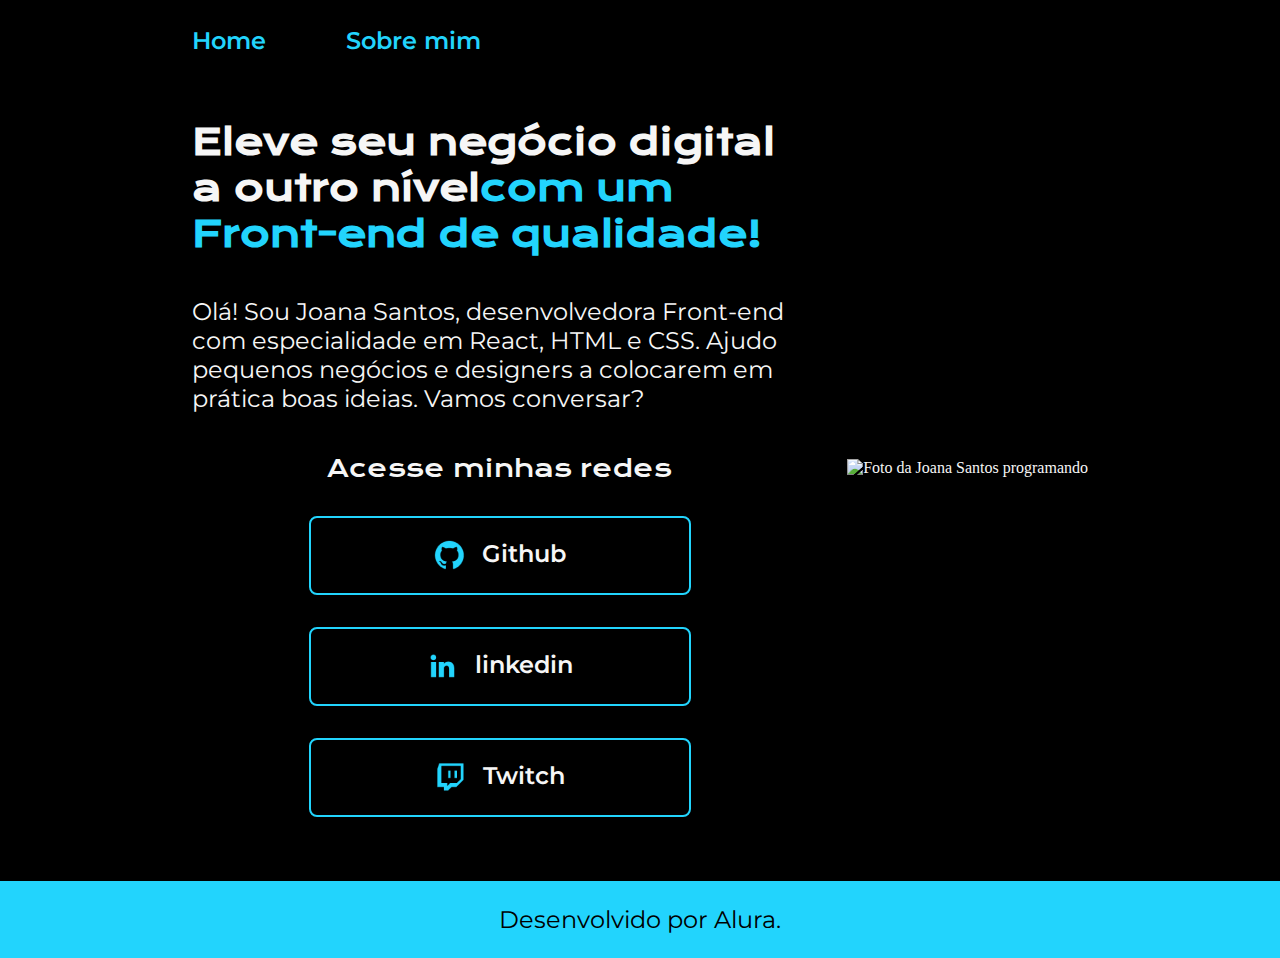
==== index.html @ 0e09a1f7 "primeiro commit" ====
<!DOCTYPE html>
<html lang="pt-br">

<head>
    <meta charset="UTF-8">
    <meta http-equiv="X-UA-Compatible" content="IE=edge,chrome=1">
    <meta name="viewport" content="width=device-width, initial-scale=1.0">
    <title>Portifolio</title>
    <link rel="stylesheet" href="./styles/style.css">
</head>

<body>
    <header class="cabecalho">
        <nav class="cabecalho__menu">
            <a class="cabecalho__menu__link" href="index.html">Home</a>
            <a class="cabecalho__menu__link" href="about.html">Sobre mim</a>
        </nav>
    </header>
    <main class="apresentacao">
        <section class="apresentacao__conteudo">
            <h1 class="apresentacao__conteudo__titulo">Eleve seu negócio digital a outro nível<strong
                    class="titulo-destaque">com um Front-end de qualidade!
                </strong></h1>
            <p class="apresentacao__conteudo__texto">Olá! Sou Joana Santos, desenvolvedora
                Front-end com especialidade em React, HTML e
                CSS. Ajudo pequenos negócios e designers a
                colocarem em prática boas ideias. Vamos
                conversar?</p>
            <div class="apresentacao__links">
                <h2 class="apresentacao__links__subtitulo">Acesse minhas redes</h2>
                <a class="apresentacao__links__link" href="https://github.com/rafaballerini">
                    <img src="./assets/github.png">
                    Github
                </a>
                <a class="apresentacao__links__link" href="https://linkedin.com/in/rafaellaballerini">
                    <img src="./assets/linkedin.png">
                    linkedin
                </a>
                <a class="apresentacao__links__link" href="https://twitch.tv/guilimadev">
                    <img src="./assets/twitch.png">
                    Twitch
                </a>
            </div>
        </section>
        <img src="./assets/imagem.png" alt="Foto da Joana Santos programando">
    </main>
    <footer class="rodape">
        <p>Desenvolvido por Alura.</p>
    </footer>
</body>

</html>
---- styles/style.css ----
@import url('https://fonts.googleapis.com/css2?family=Krona+One&family=Montserrat:wght@400;600&display=swap');

:root {
    --cor-primaria: #000000;
    --cor-secundaria: #f6f6f6;
    --cor-terciaria: #22D4FD;

    --fonte-primaria: 'Krona One', sans-serif;
    --fonte-secundaria: 'Montserrat', sans-serif;

}


* {
    margin: 0;
    padding: 0;
}

body {

    box-sizing: border-box;
    background-color: var(--cor-primaria);
    color: var(--cor-secundaria);
}

.cabecalho {
    padding: 2% 0% 0% 15%;
}

.cabecalho__menu {
    display: flex;
    gap: 80px;
}

.cabecalho__menu__link {
    font-family: var(--fonte-secundaria);
    font-size: 24px;
    font-weight: 600;
    color: var(--cor-terciaria);
    text-decoration: none;

}

.titulo-destaque {
    color: var(--cor-terciaria);
}


.apresentacao {
    padding: 5% 15%;
    display: flex;
    align-items: center;
    justify-content: space-between;
}


.apresentacao__conteudo {
    width: 615px;
    display: flex;
    flex-direction: column;
    gap: 40px;
}

.apresentacao__conteudo__titulo {
    font-size: 36px;
    font-family: var(--fonte-primaria);
}

.apresentacao__conteudo__texto {
    font-size: 24px;
    font-family: var(--fonte-secundaria);
}

.apresentacao__links {
    display: flex;
    flex-direction: column;
    justify-content: space-between;
    align-items: center;
    gap: 32px;
}


.apresentacao__links__subtitulo {
    font-family: var(--fonte-primaria);
    font-weight: 400;
    font-size: 24px;

}


.apresentacao__links__link {
    /* background-color: #22D4FD; */
    display: flex;
    justify-content: center;
    gap: 16px;
    border: 2px solid var(--cor-terciaria);
    width: 378px;
    text-align: center;
    border-radius: 8px;
    font-size: 24px;
    font-weight: 600;
    padding: 21.5px 0;
    text-decoration: none;
    color: var(--cor-secundaria);
    font-family: var(--fonte-secundaria);

}

.apresentacao__links__link:hover {
    background-color: #272727;
}

.rodape {
    padding: 24px;
    color: var(--cor-primaria);
    background-color: var(--cor-terciaria);
    text-align: center;
    font-family: var(--fonte-secundaria);
    font-size: 24px;
    font-weight: 400;
}
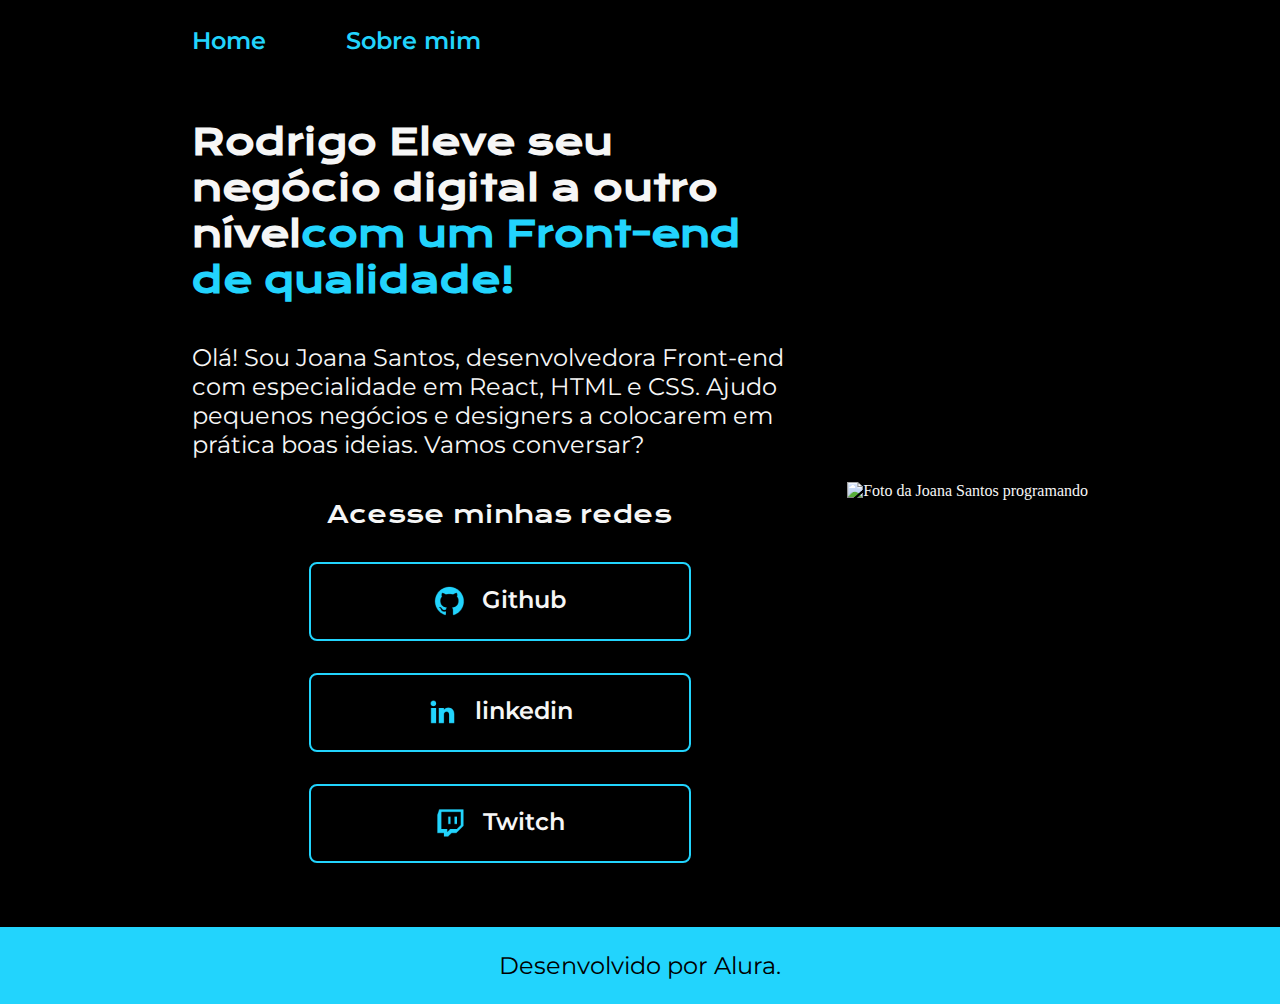
==== commit 57eae30b: "teste" ====
--- a/index.html
+++ b/index.html
@@ -18,7 +18,7 @@
     </header>
     <main class="apresentacao">
         <section class="apresentacao__conteudo">
-            <h1 class="apresentacao__conteudo__titulo">Eleve seu negócio digital a outro nível<strong
+            <h1 class="apresentacao__conteudo__titulo">Rodrigo Eleve seu negócio digital a outro nível<strong
                     class="titulo-destaque">com um Front-end de qualidade!
                 </strong></h1>
             <p class="apresentacao__conteudo__texto">Olá! Sou Joana Santos, desenvolvedora
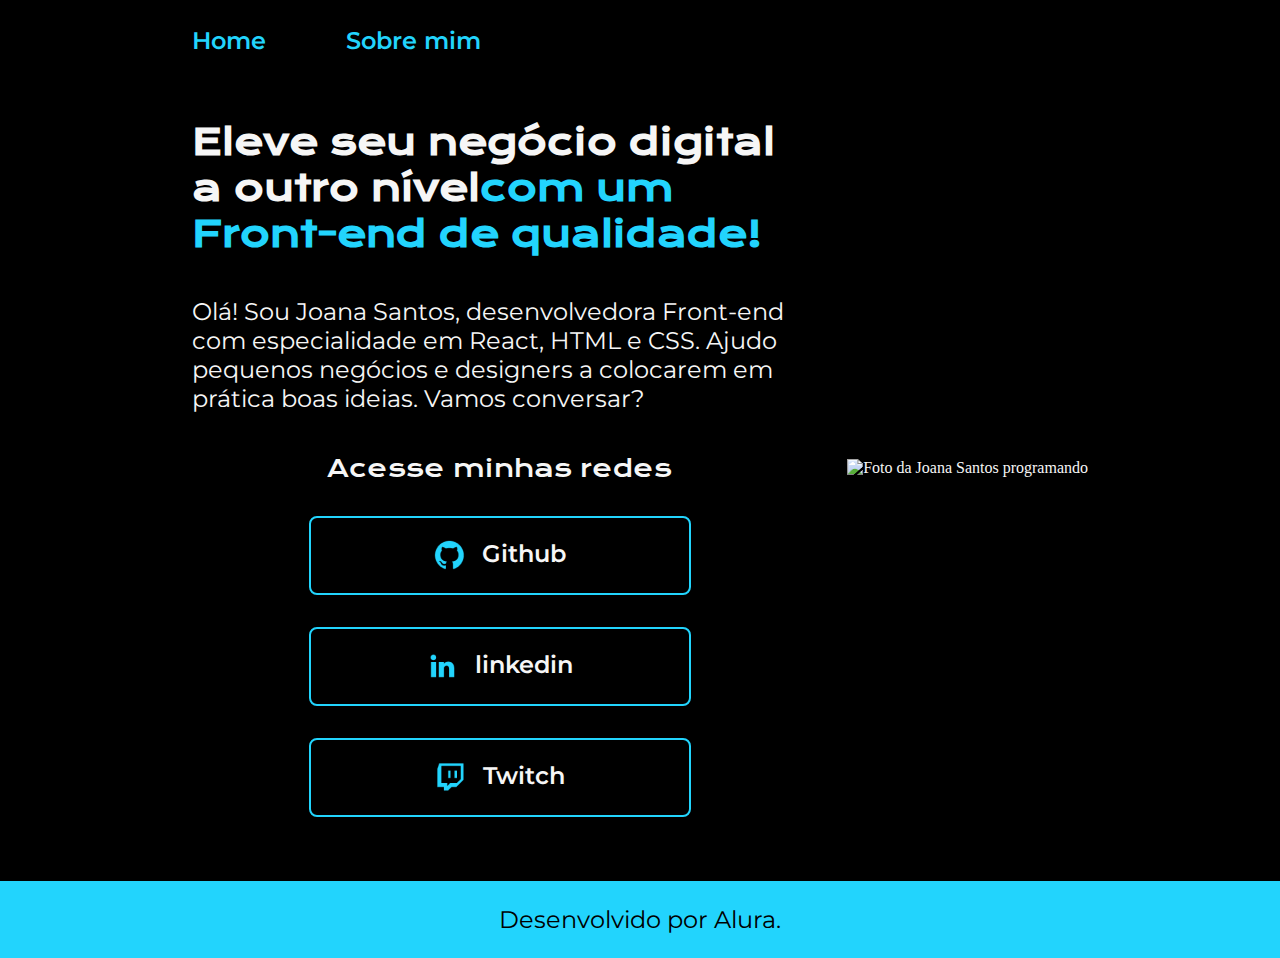
==== commit a6dffae3: "teste" ====
--- a/index.html
+++ b/index.html
@@ -18,7 +18,7 @@
     </header>
     <main class="apresentacao">
         <section class="apresentacao__conteudo">
-            <h1 class="apresentacao__conteudo__titulo">Rodrigo Eleve seu negócio digital a outro nível<strong
+            <h1 class="apresentacao__conteudo__titulo">Eleve seu negócio digital a outro nível<strong
                     class="titulo-destaque">com um Front-end de qualidade!
                 </strong></h1>
             <p class="apresentacao__conteudo__texto">Olá! Sou Joana Santos, desenvolvedora
